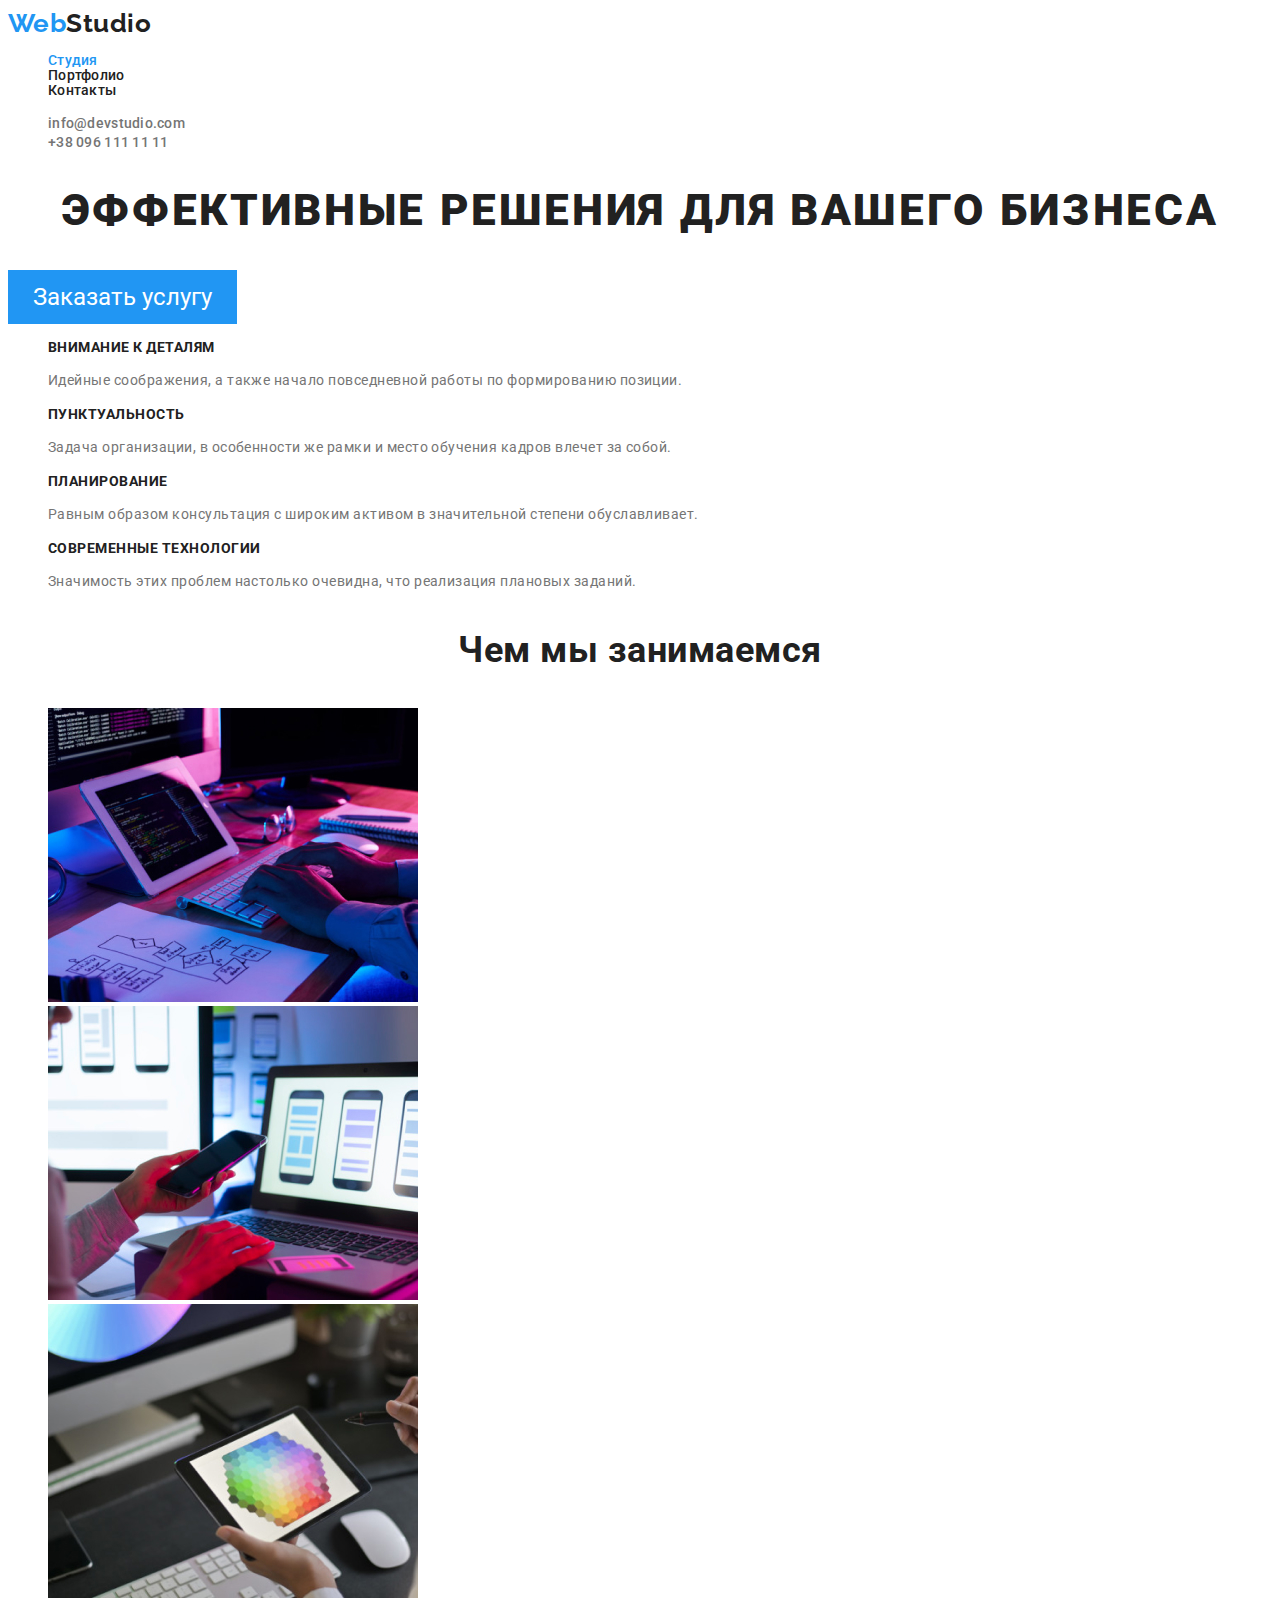
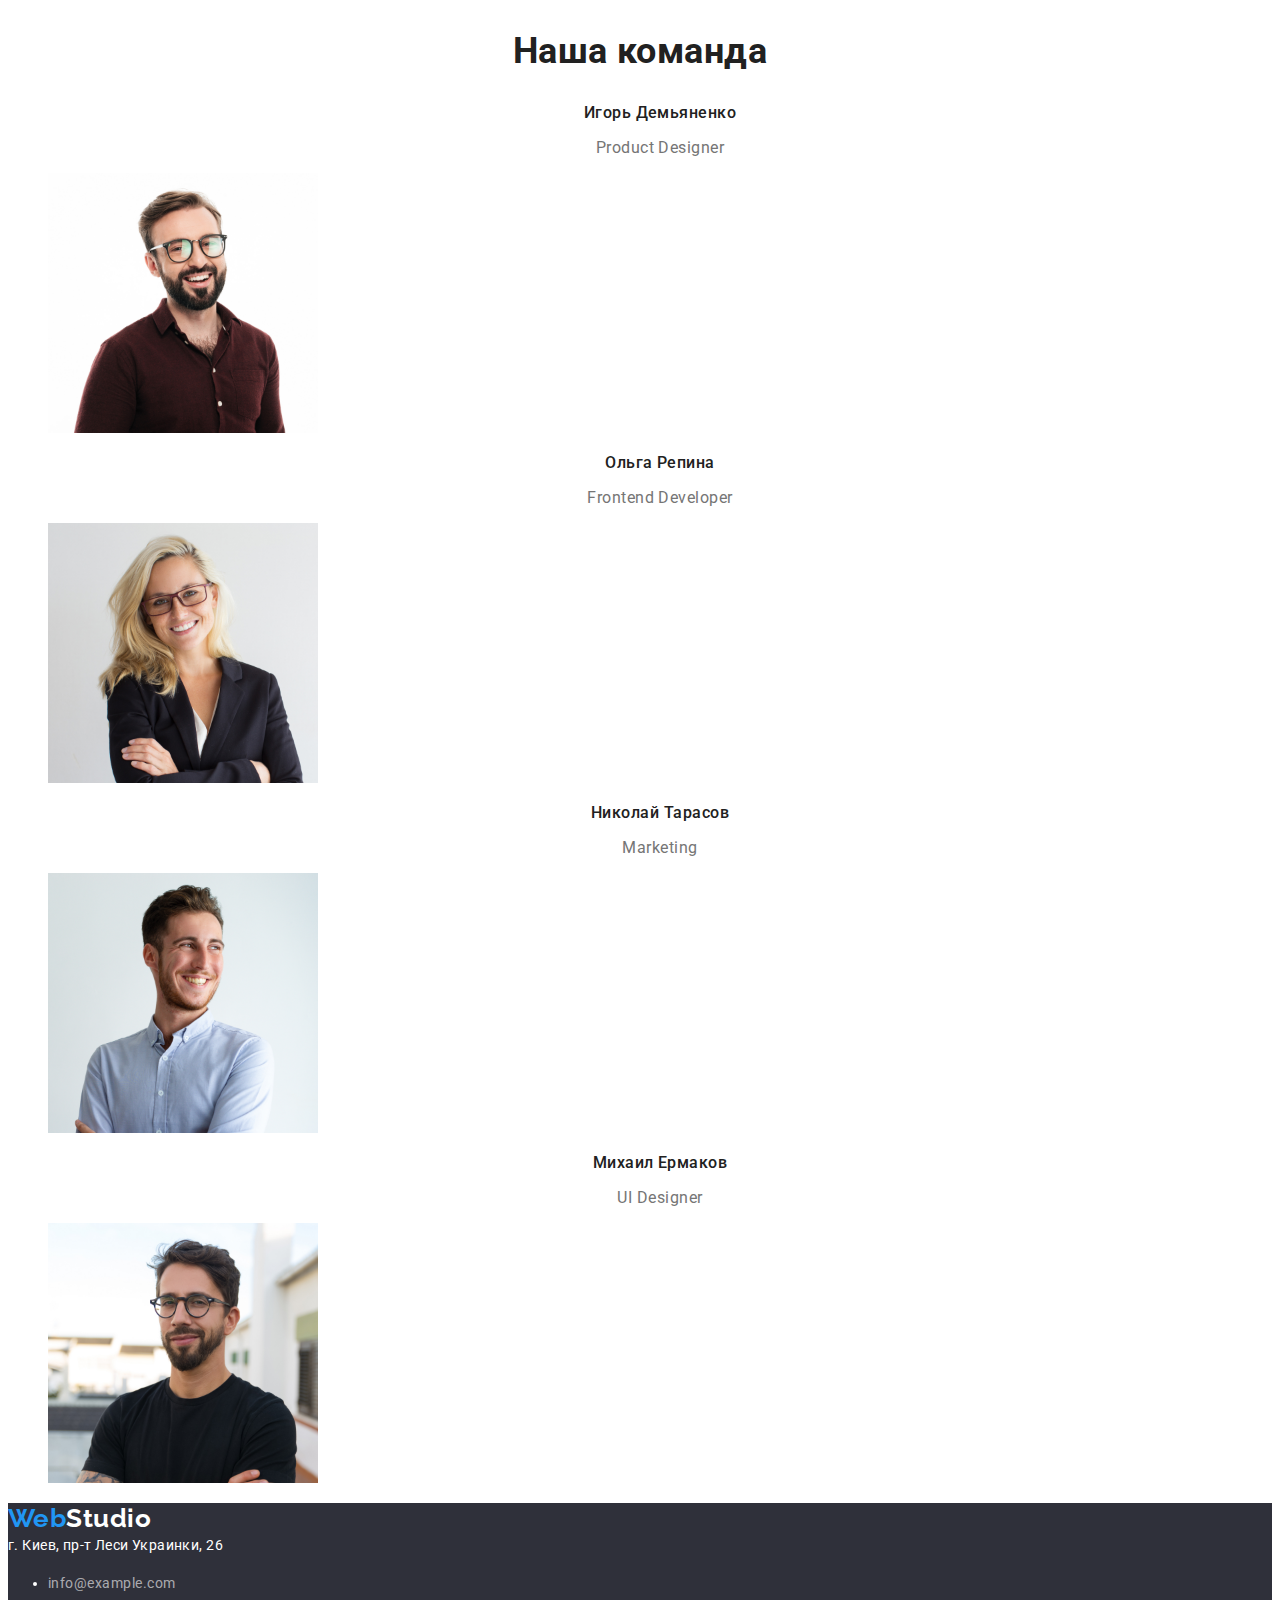
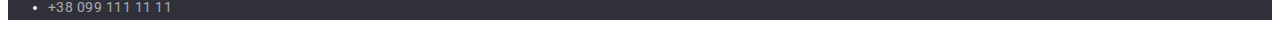
==== index.html @ ddd8e306 "3 домашка" ====
<!DOCTYPE html>
<html lang="ru">
  <head>
    <meta charset="UTF-8" />
    <meta name="viewport" content="width=device-width, initial-scale=1.0" />
    <title>Document</title>
    <link href="https://fonts.googleapis.com/css2?family=Raleway:wght@700&family=Roboto:wght@500;700;900&display=swap" rel="stylesheet" />
    <link rel="stylesheet" href="./css/styless.css" />
  </head>
  <body>
    <header>
      <nav>
        <a href="./index.html" class="logo">Web<span class="part-logo">Studio</span></a>
        <ul class="site-nav list">
          <li><a href="./index.html" class="link current">Студия</a></li>
          <li><a href="./portfolio.html" class="link">Портфолио</a></li>
          <li><a href="" class="link">Контакты</a></li>
        </ul>
      </nav>

      <ul class="list">
        <li><a href="" class="auth-nav link">info@devstudio.com</a></li>
        <li><a href="" class="auth-nav link">+38 096 111 11 11</a></li>
      </ul>
    </header>
    <main>
      <!--Оглавление-->
      <section>
        <h1 class="hero-title">Эффективные решения для вашего бизнеса</h1>
        <button class="button first">Заказать услугу</button>
      </section>
      <!--Особенности-->
      <section>
        <ul class="list">
          <li>
            <h3 class="section-title">Внимание к деталям</h3>
            <p class="text">Идейные соображения, а также начало повседневной работы по формированию позиции.</p>
          </li>
          <li>
            <h3 class="section-title">Пунктуальность</h3>
            <p class="text">Задача организации, в особенности же рамки и место обучения кадров влечет за собой.</p>
          </li>
          <li>
            <h3 class="section-title">Планирование</h3>
            <p class="text">Равным образом консультация с широким активом в значительной степени обуславливает.</p>
          </li>
          <li>
            <h3 class="section-title">Современные технологии</h3>
            <p class="text">Значимость этих проблем настолько очевидна, что реализация плановых заданий.</p>
          </li>
        </ul>
      </section>
      <!--чем мы занимаемся-->
      <section>
        <h3 class="feature-list">Чем мы занимаемся</h3>
        <ul class="list">
          <li>
            <img src="./images/chem1.jpg" alt="печатем код" width="370" />
          </li>
          <li>
            <img src="./images/chem2.jpg" alt="создаем дизайн телефона" width="370" />
          </li>
          <li>
            <img src="./images/chem3.jpg" alt="работаем на планшете" width="370" />
          </li>
        </ul>
      </section>
      <!--Наша команда-->
      <section>
        <h2 class="feature-list">Наша команда</h2>
        <ul class="list">
          <li>
            <h3 class="name">Игорь Демьяненко</h3>
            <p class="prof">Product Designer</p>
            <img src="./images/komanda1.jpg" alt="фото Игоря" width="270" />
          </li>
          <li>
            <h3 class="name">Ольга Репина</h3>
            <p class="prof">Frontend Developer</p>
            <img src="./images/komanda2.jpg" alt="фото Ольги" width="270" />
          </li>
          <li>
            <h3 class="name">Николай Тарасов</h3>
            <p class="prof">Marketing</p>
            <img src="./images/komanda3.jpg" alt="фото Николая" width="270" />
          </li>
          <li>
            <h3 class="name">Михаил Ермаков</h3>
            <p class="prof">UI Designer</p>
            <img src="./images/komanda4.jpg" alt="фото михаила" width="270" />
          </li>
        </ul>
      </section>
    </main>
    <!--футер-->
    <footer class="footer">
      <a href="./index.html" class="logo">Web<span class="part-logo-footer">Studio</span></a>
      <address class="address">
        <a href="https://goo.gl/maps/V3Cmk4kMnXvQ9AmN7" class="link karta" target="_blank" rel="noopener noreferrer">г. Киев, пр-т Леси Украинки, 26</a>
        <br />
        <ul class="link">
          <li><a href="" class="link address-kontaktu">info@example.com</a></li>
          <li><a href="tel:+380991111111" class="link address-kontaktu">+38 099 111 11 11</a></li>
        </ul>
      </address>
    </footer>
  </body>
</html>
---- css/styless.css ----
:root {
  --primary-text-color: #212121;
  --text-color: #757575;
  --accent-color: #2196f3;
  --bg-color: #ffffff;
  --primary-white-color: #ffffff;
}
body {
  background-color: #ffffff;
  color: var(--primary-text-color);
  font-family: "Roboto", sans-serif;
  letter-spacing: 0.03em;
}
.logo {
  font-family: "Raleway", sans-serif;
  font-weight: bold;
  font-size: 26px;
  line-height: 1.19;
  color: #2196f3;
  text-decoration: none;
}
.part-logo {
  color: var(--primary-text-color);
}
.part-logo-footer {
  color: white;
}
.name {
  font-weight: 500;
  font-size: 16px;
  line-height: 1.19;
  text-align: center;
}
.categ {
  font-size: 16px;
  line-height: 1.87;
  color: #757575;
}
.prof {
  font-size: 16px;
  line-height: 1.19;
  text-align: center;
  color: var(--text-color);
}

.link {
  text-decoration: none;
}

.list {
  list-style: none;
}

/*hero title*/
.hero-title {
  font-weight: 900;
  font-size: 44px;
  line-height: 1.36;
  text-align: center;
  letter-spacing: 0.06em;
  text-transform: uppercase;
}

/* site nav*/
.site-nav {
  font-weight: 500;
  font-size: 14px;
  line-height: 1.06;
  letter-spacing: 0.02em;

  color: #2196f3;
}
.auth-nav {
  font-weight: 500;
  font-size: 14px;
  line-height: 1.14;
  letter-spacing: 0.02em;

  color: #757575;
}
.site-nav .link {
  color: var(--primary-text-color);
  text-decoration: none;
}
.site-nav .link.current {
  color: var(--accent-color);
}
.link:hover,
.link:focus {
  color: var(--accent-color);
}

.section-title {
  color: var(--primary-text-color);
  font-weight: bold;
  font-size: 14px;
  line-height: 1.07;
  text-transform: uppercase;
}
.section-name {
  font-weight: bold;
  font-size: 18px;
  line-height: 2;
  letter-spacing: 0.06em;
  color: black;
}
.text {
  color: var(--text-color);
  font-size: 14px;
  line-height: 1.71;
}
.feature-list {
  font-weight: bold;
  font-size: 36px;
  line-height: 1.16;
  text-align: center;
}

/*создаем кнопки*/
.button {
  font-family: inherit;
  color: var(--primary-text-color);
  background-color: var(--bg-color);

  font-size: 24px;
  padding: 12px 24px;
  display: inline-block;
  border: 1px solid black;
}

.button.first {
  color: var(--primary-white-color);
  background-color: var(--accent-color);
  border-color: transparent;
  text-decoration: none;
}

.button.secondary {
  color: var(--primary-text-color);
  background-color: #f5f4fa;
  border-color: transparent;
  font-weight: 500;
  font-size: 16px;
  line-height: 1.62;
  text-align: center;
}

.button.secondary:hover,
.button.secondary:focus {
  color: var(--primary-white-color);
  background-color: #2196f3;
  border-color: transparent;
}

.button.first:hover,
.button.first:focus {
  color: var(--accent-color);
  background-color: var(--primart-white-color);
  border-color: blue;
}

/* футер*/
.footer {
  background-color: #2f303a;
}

.address {
  font-size: 14px;
  line-height: 1.71;
  color: #ffffff;
  font-style: normal;
}
.karta {
  font-size: 14px;
  line-height: 1.71;
  letter-spacing: 0.03em;

  color: #ffffff;
}
.address-kontaktu {
  color: rgba(255, 255, 255, 0.6);
}
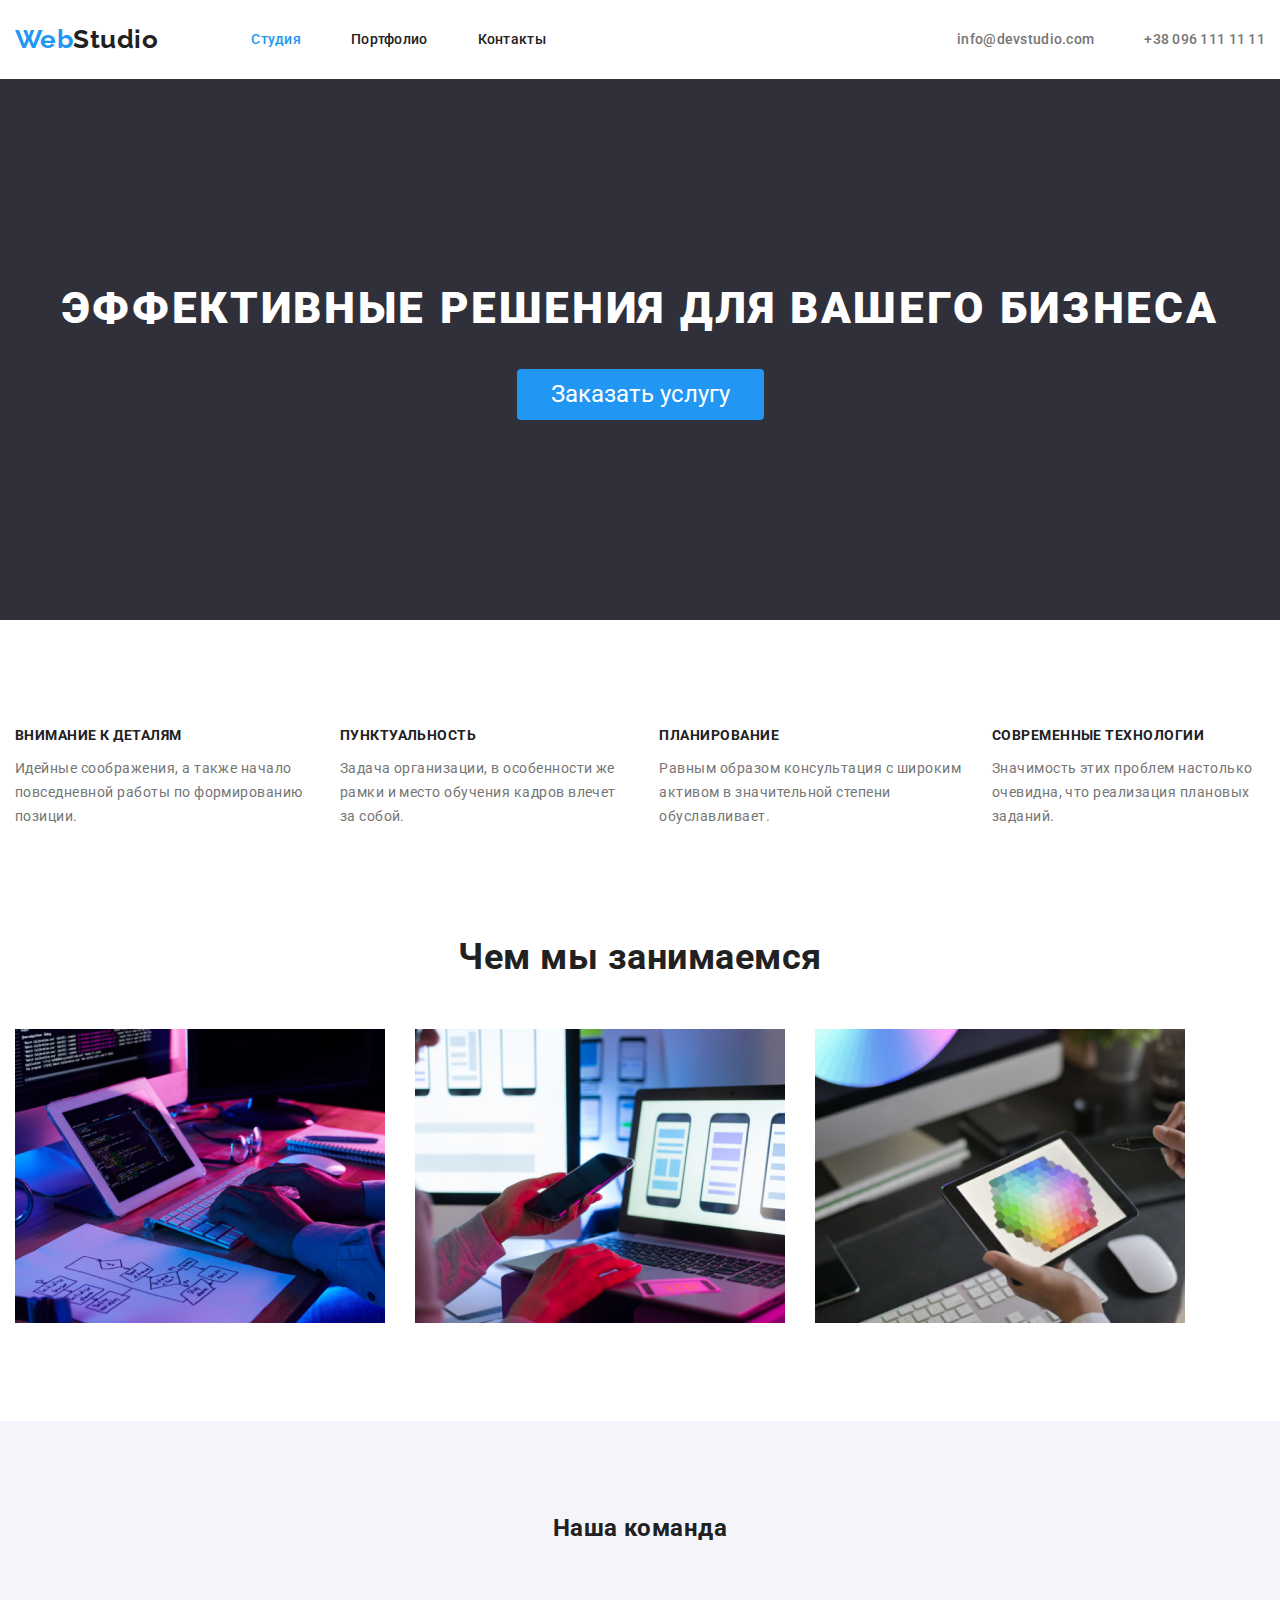
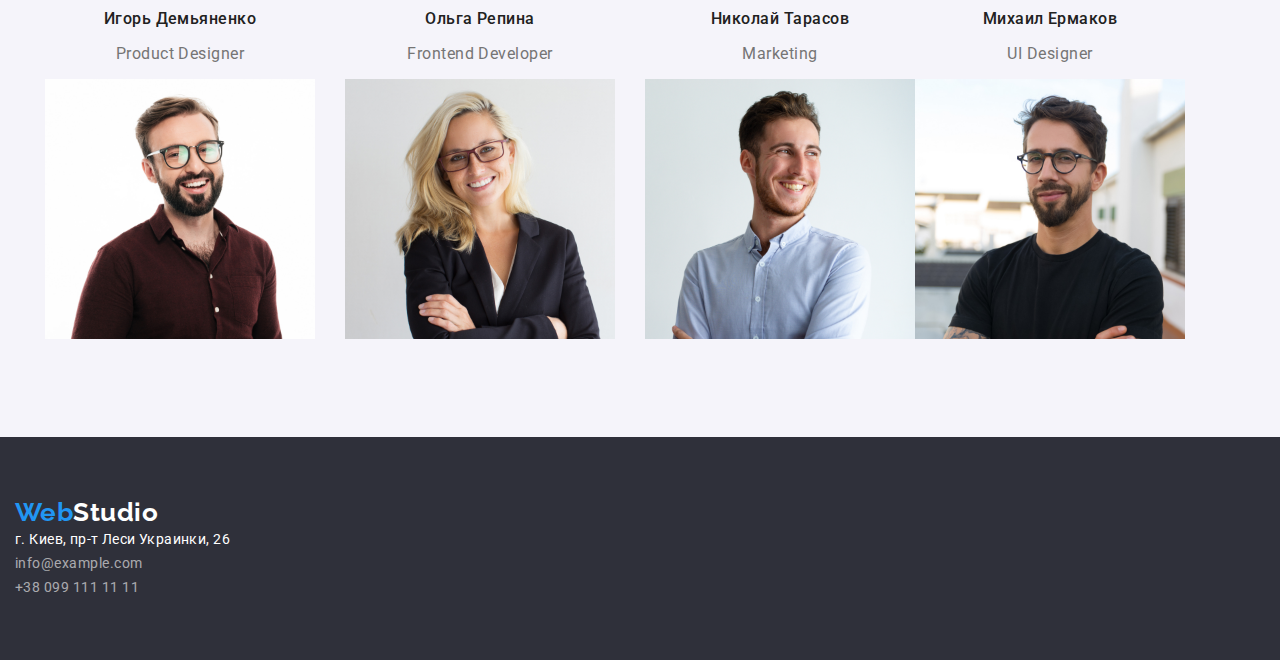
==== commit 9f4de3c0: "разметка для индекса" ====
--- a/index.html
+++ b/index.html
@@ -5,104 +5,118 @@
     <meta name="viewport" content="width=device-width, initial-scale=1.0" />
     <title>Document</title>
     <link href="https://fonts.googleapis.com/css2?family=Raleway:wght@700&family=Roboto:wght@500;700;900&display=swap" rel="stylesheet" />
+    <link rel="stylesheet" href="https://cdnjs.cloudflare.com/ajax/libs/modern-normalize/1.0.0/modern-normalize.min.css" />
     <link rel="stylesheet" href="./css/styless.css" />
   </head>
   <body>
-    <header>
-      <nav>
-        <a href="./index.html" class="logo">Web<span class="part-logo">Studio</span></a>
-        <ul class="site-nav list">
-          <li><a href="./index.html" class="link current">Студия</a></li>
-          <li><a href="./portfolio.html" class="link">Портфолио</a></li>
-          <li><a href="" class="link">Контакты</a></li>
+    <!--nav-->
+    <header class="header">
+      <div class="container nav">
+        <nav class="nav">
+          <a href="./index.html" class="logo">Web<span class="part-logo">Studio</span></a>
+          <ul class="site-nav list">
+            <li class="item"><a href="./index.html" class="link current">Студия</a></li>
+            <li class="item"><a href="./portfolio.html" class="link">Портфолио</a></li>
+            <li class="item"><a href="" class="link">Контакты</a></li>
+          </ul>
+        </nav>
+
+        <ul class="kontaktu-nav list">
+          <li class="item"><a href="" class="nav-address link">info@devstudio.com</a></li>
+          <li class="item"><a href="" class="nav-address link">+38 096 111 11 11</a></li>
         </ul>
-      </nav>
-
-      <ul class="list">
-        <li><a href="" class="auth-nav link">info@devstudio.com</a></li>
-        <li><a href="" class="auth-nav link">+38 096 111 11 11</a></li>
-      </ul>
+      </div>
     </header>
     <main>
       <!--Оглавление-->
-      <section>
-        <h1 class="hero-title">Эффективные решения для вашего бизнеса</h1>
-        <button class="button first">Заказать услугу</button>
+      <section class="hero">
+        <div class="container">
+          <h1 class="hero-title">Эффективные решения для вашего бизнеса</h1>
+          <button class="button first">Заказать услугу</button>
+        </div>
       </section>
       <!--Особенности-->
-      <section>
-        <ul class="list">
-          <li>
-            <h3 class="section-title">Внимание к деталям</h3>
-            <p class="text">Идейные соображения, а также начало повседневной работы по формированию позиции.</p>
-          </li>
-          <li>
-            <h3 class="section-title">Пунктуальность</h3>
-            <p class="text">Задача организации, в особенности же рамки и место обучения кадров влечет за собой.</p>
-          </li>
-          <li>
-            <h3 class="section-title">Планирование</h3>
-            <p class="text">Равным образом консультация с широким активом в значительной степени обуславливает.</p>
-          </li>
-          <li>
-            <h3 class="section-title">Современные технологии</h3>
-            <p class="text">Значимость этих проблем настолько очевидна, что реализация плановых заданий.</p>
-          </li>
-        </ul>
+      <section class="feature">
+        <div class="container">
+          <ul class="list feature-list">
+            <li class="feature-item">
+              <h3 class="section-title">Внимание к деталям</h3>
+              <p class="text">Идейные соображения, а также начало повседневной работы по формированию позиции.</p>
+            </li>
+            <li class="feature-item">
+              <h3 class="section-title">Пунктуальность</h3>
+              <p class="text">Задача организации, в особенности же рамки и место обучения кадров влечет за собой.</p>
+            </li>
+            <li class="feature-item">
+              <h3 class="section-title">Планирование</h3>
+              <p class="text">Равным образом консультация с широким активом в значительной степени обуславливает.</p>
+            </li>
+            <li class="feature-item">
+              <h3 class="section-title">Современные технологии</h3>
+              <p class="text">Значимость этих проблем настолько очевидна, что реализация плановых заданий.</p>
+            </li>
+          </ul>
+        </div>
       </section>
       <!--чем мы занимаемся-->
-      <section>
-        <h3 class="feature-list">Чем мы занимаемся</h3>
-        <ul class="list">
-          <li>
-            <img src="./images/chem1.jpg" alt="печатем код" width="370" />
-          </li>
-          <li>
-            <img src="./images/chem2.jpg" alt="создаем дизайн телефона" width="370" />
-          </li>
-          <li>
-            <img src="./images/chem3.jpg" alt="работаем на планшете" width="370" />
-          </li>
-        </ul>
+      <section class="todo">
+        <div class="container">
+          <h3 class="todo-list">Чем мы занимаемся</h3>
+          <ul class="list example">
+            <li class="example-item">
+              <img src="./images/chem1.jpg" alt="печатем код" width="370" />
+            </li>
+            <li class="example-item">
+              <img src="./images/chem2.jpg" alt="создаем дизайн телефона" width="370" />
+            </li>
+            <li class="example-item">
+              <img src="./images/chem3.jpg" alt="работаем на планшете" width="370" />
+            </li>
+          </ul>
+        </div>
       </section>
       <!--Наша команда-->
-      <section>
-        <h2 class="feature-list">Наша команда</h2>
-        <ul class="list">
-          <li>
-            <h3 class="name">Игорь Демьяненко</h3>
-            <p class="prof">Product Designer</p>
-            <img src="./images/komanda1.jpg" alt="фото Игоря" width="270" />
-          </li>
-          <li>
-            <h3 class="name">Ольга Репина</h3>
-            <p class="prof">Frontend Developer</p>
-            <img src="./images/komanda2.jpg" alt="фото Ольги" width="270" />
-          </li>
-          <li>
-            <h3 class="name">Николай Тарасов</h3>
-            <p class="prof">Marketing</p>
-            <img src="./images/komanda3.jpg" alt="фото Николая" width="270" />
-          </li>
-          <li>
-            <h3 class="name">Михаил Ермаков</h3>
-            <p class="prof">UI Designer</p>
-            <img src="./images/komanda4.jpg" alt="фото михаила" width="270" />
-          </li>
-        </ul>
+      <section class="team">
+        <div class="container">
+          <h2 class="team-list">Наша команда</h2>
+          <ul class="list team-box">
+            <li class="team-item">
+              <h3 class="name">Игорь Демьяненко</h3>
+              <p class="prof">Product Designer</p>
+              <img src="./images/komanda1.jpg" alt="фото Игоря" width="270" />
+            </li>
+            <li class="team-item">
+              <h3 class="name">Ольга Репина</h3>
+              <p class="prof">Frontend Developer</p>
+              <img src="./images/komanda2.jpg" alt="фото Ольги" width="270" />
+            </li>
+            <li class="team-item">
+              <h3 class="name">Николай Тарасов</h3>
+              <p class="prof">Marketing</p>
+              <img src="./images/komanda3.jpg" alt="фото Николая" width="270" />
+            </li>
+            <li class="team-item">
+              <h3 class="name">Михаил Ермаков</h3>
+              <p class="prof">UI Designer</p>
+              <img src="./images/komanda4.jpg" alt="фото михаила" width="270" />
+            </li>
+          </ul>
+        </div>
       </section>
     </main>
     <!--футер-->
     <footer class="footer">
-      <a href="./index.html" class="logo">Web<span class="part-logo-footer">Studio</span></a>
-      <address class="address">
-        <a href="https://goo.gl/maps/V3Cmk4kMnXvQ9AmN7" class="link karta" target="_blank" rel="noopener noreferrer">г. Киев, пр-т Леси Украинки, 26</a>
-        <br />
-        <ul class="link">
-          <li><a href="" class="link address-kontaktu">info@example.com</a></li>
-          <li><a href="tel:+380991111111" class="link address-kontaktu">+38 099 111 11 11</a></li>
-        </ul>
-      </address>
+      <div class="container">
+        <a href="./index.html" class="logo">Web<span class="part-logo-footer">Studio</span></a>
+        <address class="address">
+          <a href="https://goo.gl/maps/V3Cmk4kMnXvQ9AmN7" class="link karta" target="_blank" rel="noopener noreferrer">г. Киев, пр-т Леси Украинки, 26</a>
+          <br />
+          <ul class="list">
+            <li><a href="" class="link address-kontaktu">info@example.com</a></li>
+            <li><a href="tel:+380991111111" class="link address-kontaktu">+38 099 111 11 11</a></li>
+          </ul>
+        </address>
+      </div>
     </footer>
   </body>
 </html>
--- a/css/styless.css
+++ b/css/styless.css
@@ -11,7 +11,16 @@
   font-family: "Roboto", sans-serif;
   letter-spacing: 0.03em;
 }
+
+.container {
+  width: 1170;
+  padding-left: 15px;
+  padding-right: 15px;
+  margin: 0 auto;
+}
+
 .logo {
+  margin-right: 93px;
   font-family: "Raleway", sans-serif;
   font-weight: bold;
   font-size: 26px;
@@ -48,21 +57,38 @@
 }
 
 .list {
+  padding: 0;
+  margin: 0;
   list-style: none;
 }
 
 /*hero title*/
+.hero {
+  text-align: center;
+  padding-top: 200px;
+  padding-bottom: 200px;
+  background-color: #2f303a;
+}
+
 .hero-title {
   font-weight: 900;
   font-size: 44px;
   line-height: 1.36;
-  text-align: center;
   letter-spacing: 0.06em;
   text-transform: uppercase;
-}
-
-/* site nav*/
+  margin-top: 0px;
+  margin-bottom: 30px;
+  color: var(--primary-white-color);
+}
+
+/* nav*/
+.nav {
+  display: flex;
+  align-items: center;
+}
+
 .site-nav {
+  display: flex;
   font-weight: 500;
   font-size: 14px;
   line-height: 1.06;
@@ -70,7 +96,7 @@
 
   color: #2196f3;
 }
-.auth-nav {
+.nav-address {
   font-weight: 500;
   font-size: 14px;
   line-height: 1.14;
@@ -78,7 +104,21 @@
 
   color: #757575;
 }
+
+.kontaktu-nav {
+  display: flex;
+  margin-left: auto;
+}
+
+.kontaktu-nav .item + .item {
+  margin-left: 50px;
+}
+
 .site-nav .link {
+  display: block;
+  padding-top: 32px;
+  padding-bottom: 32px;
+
   color: var(--primary-text-color);
   text-decoration: none;
 }
@@ -90,6 +130,29 @@
   color: var(--accent-color);
 }
 
+/*
+.site-nav .item:not(:last-child) {
+  margin-right: 50px;
+}
+*/
+.site-nav .item + .item {
+  margin-left: 50px;
+}
+
+/*feature*/
+.feature {
+  padding-top: 94px;
+  padding-bottom: 94px;
+}
+
+.feature-list {
+  display: flex;
+}
+
+.feature-item:not(:last-child) {
+  margin-right: 30px;
+}
+
 .section-title {
   color: var(--primary-text-color);
   font-weight: bold;
@@ -97,6 +160,7 @@
   line-height: 1.07;
   text-transform: uppercase;
 }
+
 .section-name {
   font-weight: bold;
   font-size: 18px;
@@ -109,23 +173,58 @@
   font-size: 14px;
   line-height: 1.71;
 }
-.feature-list {
+/*todo*/
+.todo {
+  padding-bottom: 94px;
+}
+
+.todo-list {
   font-weight: bold;
   font-size: 36px;
   line-height: 1.16;
   text-align: center;
+  margin-bottom: 50px;
+  margin-top: 0px;
+}
+
+.example {
+  display: flex;
+}
+
+.example .example-item + .example-item {
+  margin-left: 30px;
+}
+
+/*team*/
+
+.team {
+  background-color: #f5f4fa;
+  padding-top: 94px;
+  padding-bottom: 94px;
+}
+
+.team-list {
+  margin-top: 0px;
+  margin-bottom: 50px;
+  text-align: center;
+}
+.team-box {
+  display: flex;
+}
+
+.team-box .team-item:not(:last-child) {
+  margin-left: 30px;
 }
 
 /*создаем кнопки*/
 .button {
+  display: inline-block;
   font-family: inherit;
   color: var(--primary-text-color);
   background-color: var(--bg-color);
-
+  border-radius: 4px;
   font-size: 24px;
-  padding: 12px 24px;
-  display: inline-block;
-  border: 1px solid black;
+  text-align: center;
 }
 
 .button.first {
@@ -133,6 +232,7 @@
   background-color: var(--accent-color);
   border-color: transparent;
   text-decoration: none;
+  padding: 10px 32px;
 }
 
 .button.secondary {
@@ -143,6 +243,7 @@
   font-size: 16px;
   line-height: 1.62;
   text-align: center;
+  padding: 6px 22px;
 }
 
 .button.secondary:hover,
@@ -162,6 +263,8 @@
 /* футер*/
 .footer {
   background-color: #2f303a;
+  padding-top: 60px;
+  padding-bottom: 60px;
 }
 
 .address {
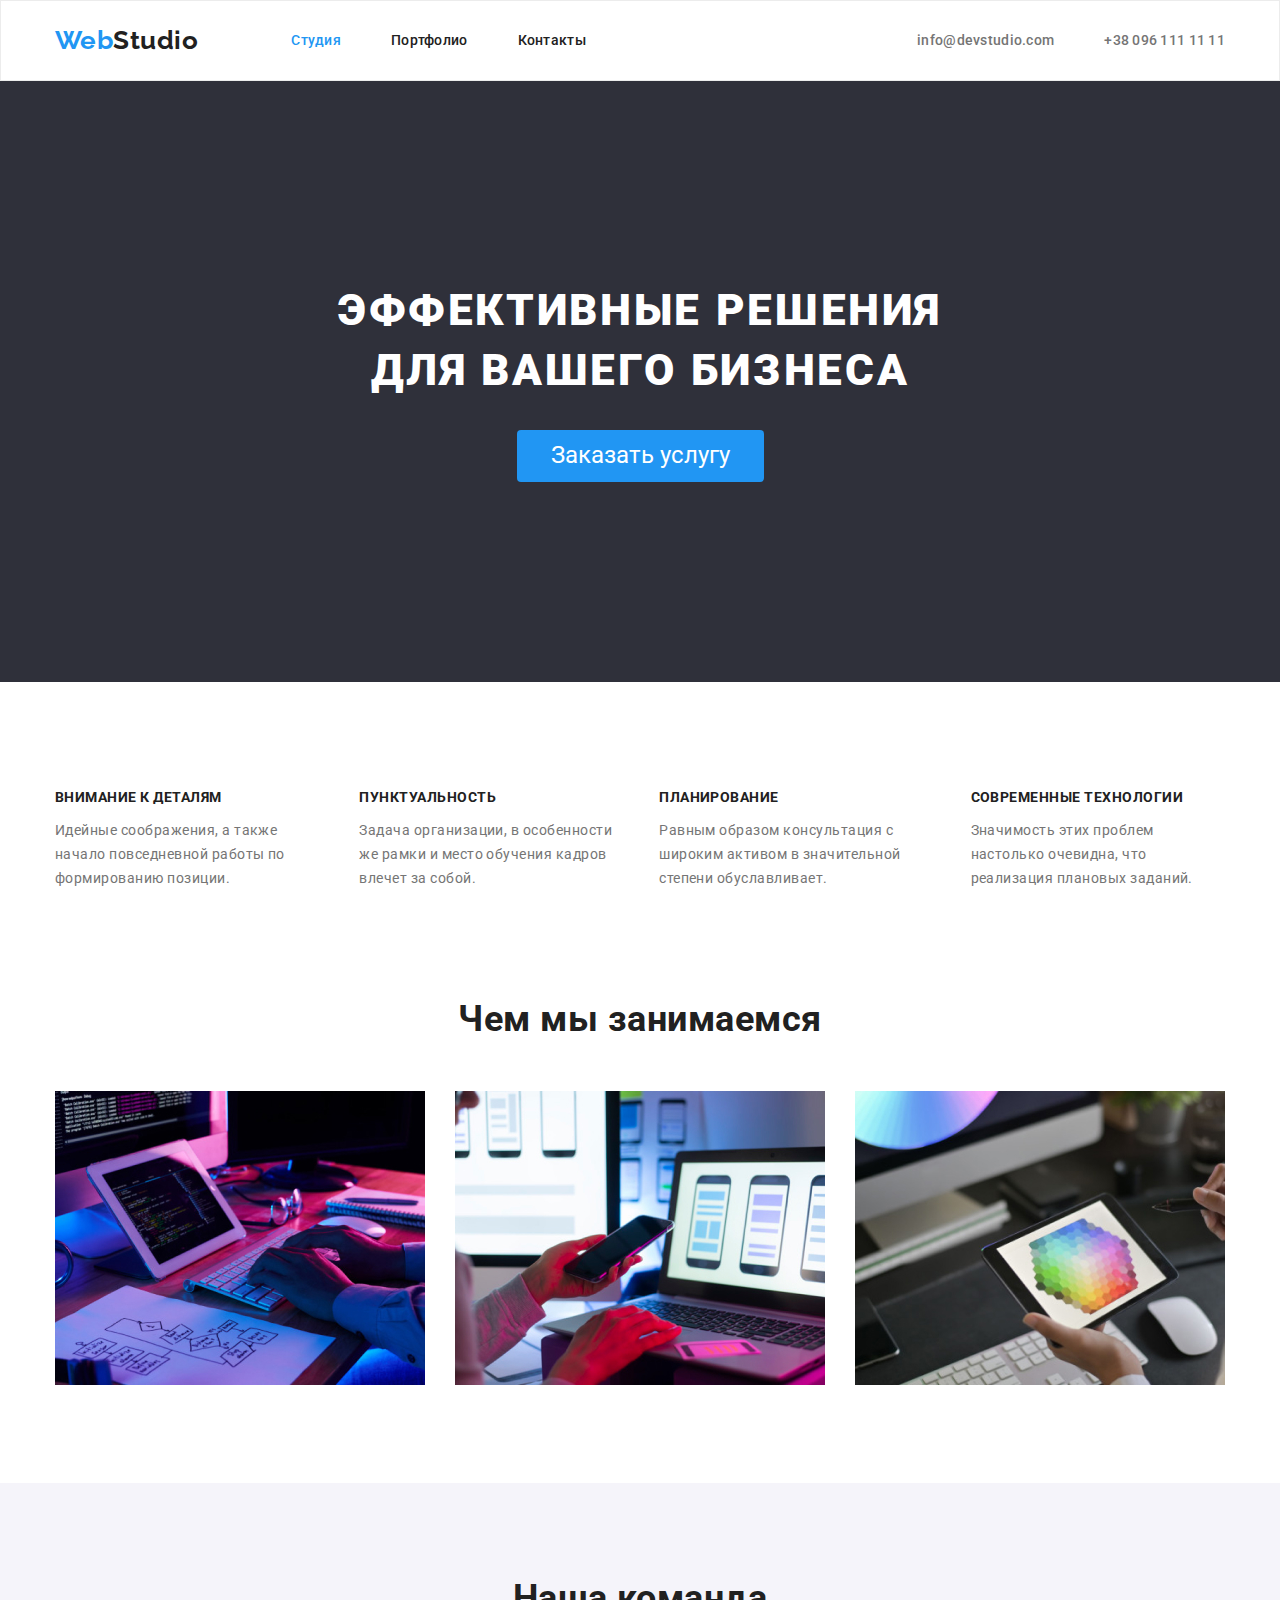
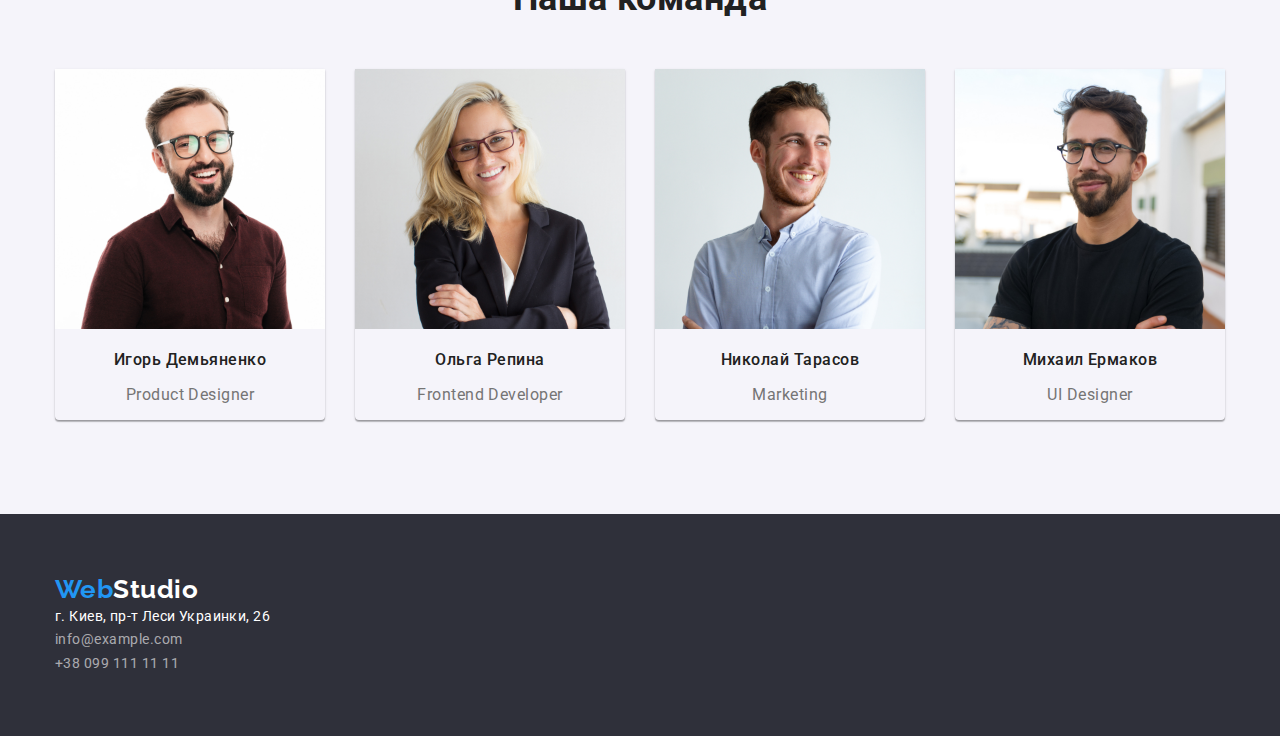
==== commit 45e00ca9: "почти сделал 3дом" ====
--- a/index.html
+++ b/index.html
@@ -81,24 +81,24 @@
           <h2 class="team-list">Наша команда</h2>
           <ul class="list team-box">
             <li class="team-item">
+              <img src="./images/komanda1.jpg" alt="фото Игоря" width="270" />
               <h3 class="name">Игорь Демьяненко</h3>
               <p class="prof">Product Designer</p>
-              <img src="./images/komanda1.jpg" alt="фото Игоря" width="270" />
             </li>
             <li class="team-item">
+              <img src="./images/komanda2.jpg" alt="фото Ольги" width="270" />
               <h3 class="name">Ольга Репина</h3>
               <p class="prof">Frontend Developer</p>
-              <img src="./images/komanda2.jpg" alt="фото Ольги" width="270" />
             </li>
             <li class="team-item">
+              <img src="./images/komanda3.jpg" alt="фото Николая" width="270" />
               <h3 class="name">Николай Тарасов</h3>
               <p class="prof">Marketing</p>
-              <img src="./images/komanda3.jpg" alt="фото Николая" width="270" />
             </li>
             <li class="team-item">
+              <img src="./images/komanda4.jpg" alt="фото михаила" width="270" />
               <h3 class="name">Михаил Ермаков</h3>
               <p class="prof">UI Designer</p>
-              <img src="./images/komanda4.jpg" alt="фото михаила" width="270" />
             </li>
           </ul>
         </div>
--- a/css/styless.css
+++ b/css/styless.css
@@ -13,10 +13,11 @@
 }
 
 .container {
-  width: 1170;
+  width: 1200px;
   padding-left: 15px;
   padding-right: 15px;
-  margin: 0 auto;
+  margin-left: auto;
+  margin-right: auto;
 }
 
 .logo {
@@ -28,6 +29,15 @@
   color: #2196f3;
   text-decoration: none;
 }
+.logo-footer {
+  font-family: "Raleway", sans-serif;
+  font-weight: bold;
+  font-size: 26px;
+  line-height: 1.19;
+  color: #2196f3;
+  text-decoration: none;
+}
+
 .part-logo {
   color: var(--primary-text-color);
 }
@@ -40,11 +50,7 @@
   line-height: 1.19;
   text-align: center;
 }
-.categ {
-  font-size: 16px;
-  line-height: 1.87;
-  color: #757575;
-}
+
 .prof {
   font-size: 16px;
   line-height: 1.19;
@@ -79,6 +85,9 @@
   margin-top: 0px;
   margin-bottom: 30px;
   color: var(--primary-white-color);
+  width: 696px;
+  margin-right: auto;
+  margin-left: auto;
 }
 
 /* nav*/
@@ -130,6 +139,10 @@
   color: var(--accent-color);
 }
 
+.header {
+  border: 1px solid #ececec;
+}
+
 /*
 .site-nav .item:not(:last-child) {
   margin-right: 50px;
@@ -161,13 +174,6 @@
   text-transform: uppercase;
 }
 
-.section-name {
-  font-weight: bold;
-  font-size: 18px;
-  line-height: 2;
-  letter-spacing: 0.06em;
-  color: black;
-}
 .text {
   color: var(--text-color);
   font-size: 14px;
@@ -203,17 +209,26 @@
   padding-bottom: 94px;
 }
 
+.team-item {
+  box-shadow: 0px 1px 3px rgba(0, 0, 0, 0.12), 0px 1px 1px rgba(0, 0, 0, 0.14), 0px 2px 1px rgba(0, 0, 0, 0.2);
+  border-radius: 0px 0px 4px 4px;
+}
+
 .team-list {
   margin-top: 0px;
   margin-bottom: 50px;
   text-align: center;
-}
+  font-weight: bold;
+  font-size: 36px;
+  line-height: 1.17;
+}
+
 .team-box {
   display: flex;
 }
 
 .team-box .team-item:not(:last-child) {
-  margin-left: 30px;
+  margin-right: 30px;
 }
 
 /*создаем кнопки*/
@@ -259,6 +274,67 @@
   background-color: var(--primart-white-color);
   border-color: blue;
 }
+/*menu*/
+.menu-section {
+  padding-top: 94px;
+  padding-bottom: 50px;
+}
+
+.menu {
+  display: flex;
+  justify-content: center;
+}
+
+.menu-item:not(:last-child) {
+  margin-left: 8px;
+}
+
+/*categ*/
+
+.categ {
+  font-size: 16px;
+  line-height: 1.87;
+  color: #757575;
+  margin-left: 24px;
+  margin-bottom: 20px;
+}
+
+.section-name {
+  font-weight: bold;
+  font-size: 18px;
+  line-height: 2;
+  letter-spacing: 0.06em;
+  color: black;
+  margin-left: 24px;
+  margin-top: 20px;
+  margin-bottom: 4px;
+}
+/*
+.categ-section {
+  padding-bottom: 94px;
+}
+*/
+
+.categ-list {
+  display: flex;
+  flex-wrap: wrap;
+  padding-bottom: 94px;
+}
+
+.categ-item {
+  margin-right: 30px;
+  margin-bottom: 30px;
+  outline: 1px solid #eeeeee;
+}
+.categ-item:nth-child(3n) {
+  margin-right: 0px;
+}
+
+/*
+.categ-item:nth-last-child(-n + 3) {
+  margin-bottom: 0px;
+}
+*/
 
 /* футер*/
 .footer {
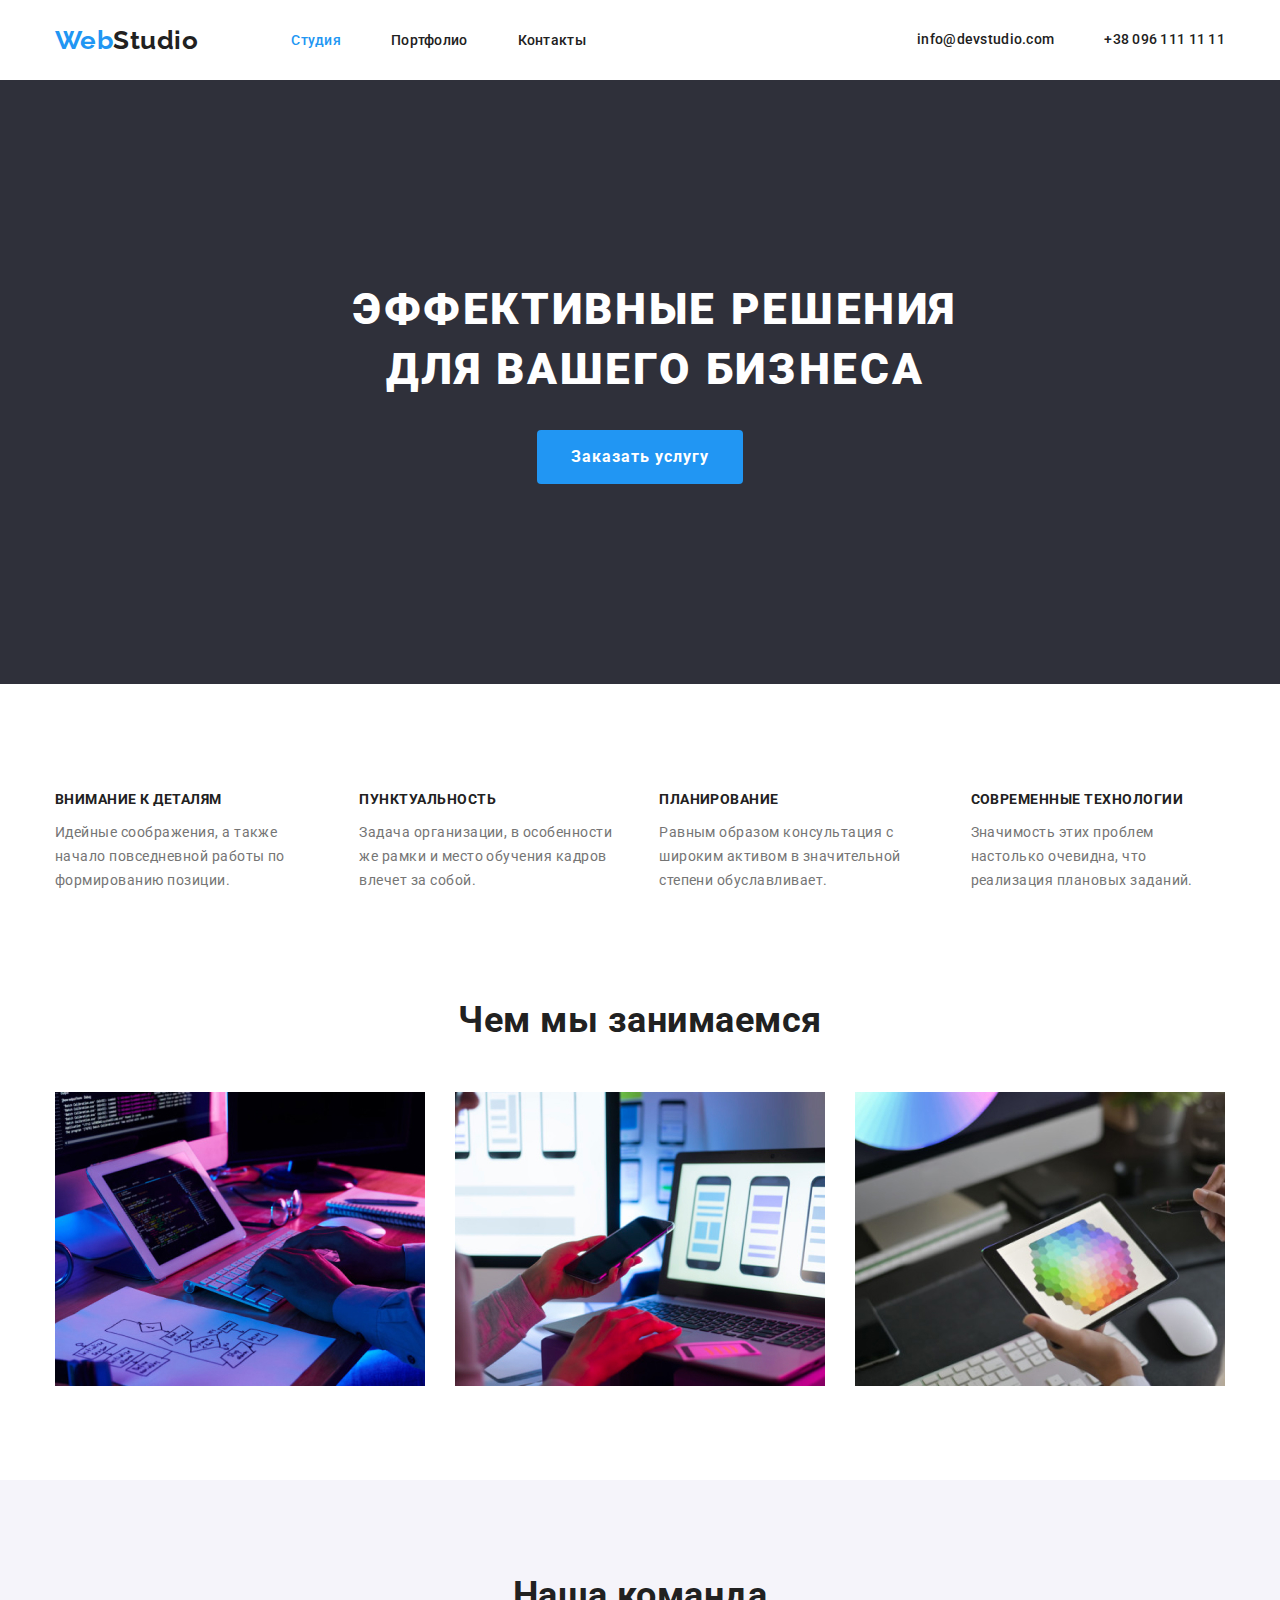
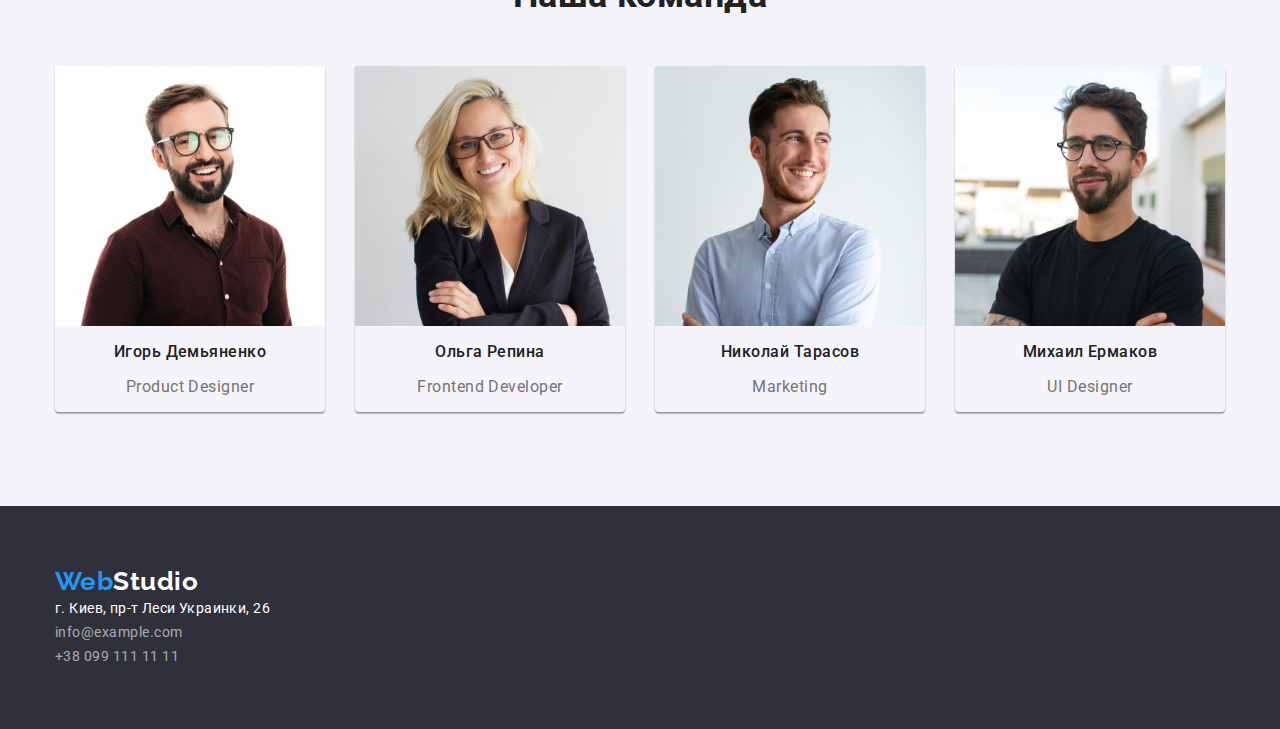
==== commit a7180608: "кнопка, отступы" ====
--- a/index.html
+++ b/index.html
@@ -10,7 +10,7 @@
   </head>
   <body>
     <!--nav-->
-    <header class="header">
+    <header class="">
       <div class="container nav">
         <nav class="nav">
           <a href="./index.html" class="logo">Web<span class="part-logo">Studio</span></a>
@@ -30,13 +30,13 @@
     <main>
       <!--Оглавление-->
       <section class="hero">
-        <div class="container">
+        <div class="container hero-box">
           <h1 class="hero-title">Эффективные решения для вашего бизнеса</h1>
           <button class="button first">Заказать услугу</button>
         </div>
       </section>
       <!--Особенности-->
-      <section class="feature">
+      <section class="section">
         <div class="container">
           <ul class="list feature-list">
             <li class="feature-item">
@@ -59,7 +59,7 @@
         </div>
       </section>
       <!--чем мы занимаемся-->
-      <section class="todo">
+      <section class="section todo">
         <div class="container">
           <h3 class="todo-list">Чем мы занимаемся</h3>
           <ul class="list example">
@@ -76,7 +76,7 @@
         </div>
       </section>
       <!--Наша команда-->
-      <section class="team">
+      <section class="team section">
         <div class="container">
           <h2 class="team-list">Наша команда</h2>
           <ul class="list team-box">
--- a/css/styless.css
+++ b/css/styless.css
@@ -12,6 +12,12 @@
   letter-spacing: 0.03em;
 }
 
+img {
+  display: block;
+  max-width: 100%;
+  height: auto;
+}
+
 .container {
   width: 1200px;
   padding-left: 15px;
@@ -44,6 +50,16 @@
 .part-logo-footer {
   color: white;
 }
+
+.section {
+  padding-top: 94px;
+  padding-bottom: 94px;
+}
+
+.todo {
+  padding-top: 0px;
+}
+
 .name {
   font-weight: 500;
   font-size: 16px;
@@ -60,6 +76,9 @@
 
 .link {
   text-decoration: none;
+}
+.categ .link {
+  display: block;
 }
 
 .list {
@@ -70,10 +89,14 @@
 
 /*hero title*/
 .hero {
-  text-align: center;
   padding-top: 200px;
   padding-bottom: 200px;
   background-color: #2f303a;
+}
+
+.hero-box {
+  text-align: center;
+  width: 696px;
 }
 
 .hero-title {
@@ -86,8 +109,6 @@
   margin-bottom: 30px;
   color: var(--primary-white-color);
   width: 696px;
-  margin-right: auto;
-  margin-left: auto;
 }
 
 /* nav*/
@@ -123,7 +144,8 @@
   margin-left: 50px;
 }
 
-.site-nav .link {
+.site-nav .link,
+.kontaktu-nav .link {
   display: block;
   padding-top: 32px;
   padding-bottom: 32px;
@@ -153,10 +175,6 @@
 }
 
 /*feature*/
-.feature {
-  padding-top: 94px;
-  padding-bottom: 94px;
-}
 
 .feature-list {
   display: flex;
@@ -180,9 +198,6 @@
   line-height: 1.71;
 }
 /*todo*/
-.todo {
-  padding-bottom: 94px;
-}
 
 .todo-list {
   font-weight: bold;
@@ -205,8 +220,6 @@
 
 .team {
   background-color: #f5f4fa;
-  padding-top: 94px;
-  padding-bottom: 94px;
 }
 
 .team-item {
@@ -238,7 +251,6 @@
   color: var(--primary-text-color);
   background-color: var(--bg-color);
   border-radius: 4px;
-  font-size: 24px;
   text-align: center;
 }
 
@@ -248,6 +260,11 @@
   border-color: transparent;
   text-decoration: none;
   padding: 10px 32px;
+  font-weight: bold;
+  font-size: 16px;
+  line-height: 1.88;
+  align-items: center;
+  letter-spacing: 0.06em;
 }
 
 .button.secondary {
@@ -271,7 +288,7 @@
 .button.first:hover,
 .button.first:focus {
   color: var(--accent-color);
-  background-color: var(--primart-white-color);
+  background-color: var(--primary-white-color);
   border-color: blue;
 }
 /*menu*/
@@ -291,12 +308,18 @@
 
 /*categ*/
 
+.categ-list .link {
+  margin-bottom: 110px;
+}
+
 .categ {
   font-size: 16px;
   line-height: 1.87;
   color: #757575;
-  margin-left: 24px;
-  margin-bottom: 20px;
+  padding-left: 24px;
+  padding-bottom: 20px;
+  padding-right: 24px;
+  margin: 0px;
 }
 
 .section-name {
@@ -305,10 +328,13 @@
   line-height: 2;
   letter-spacing: 0.06em;
   color: black;
-  margin-left: 24px;
-  margin-top: 20px;
-  margin-bottom: 4px;
-}
+  padding-left: 24px;
+  padding-top: 20px;
+  padding-bottom: 4px;
+  padding-right: 24px;
+  margin: 0px;
+}
+
 /*
 .categ-section {
   padding-bottom: 94px;
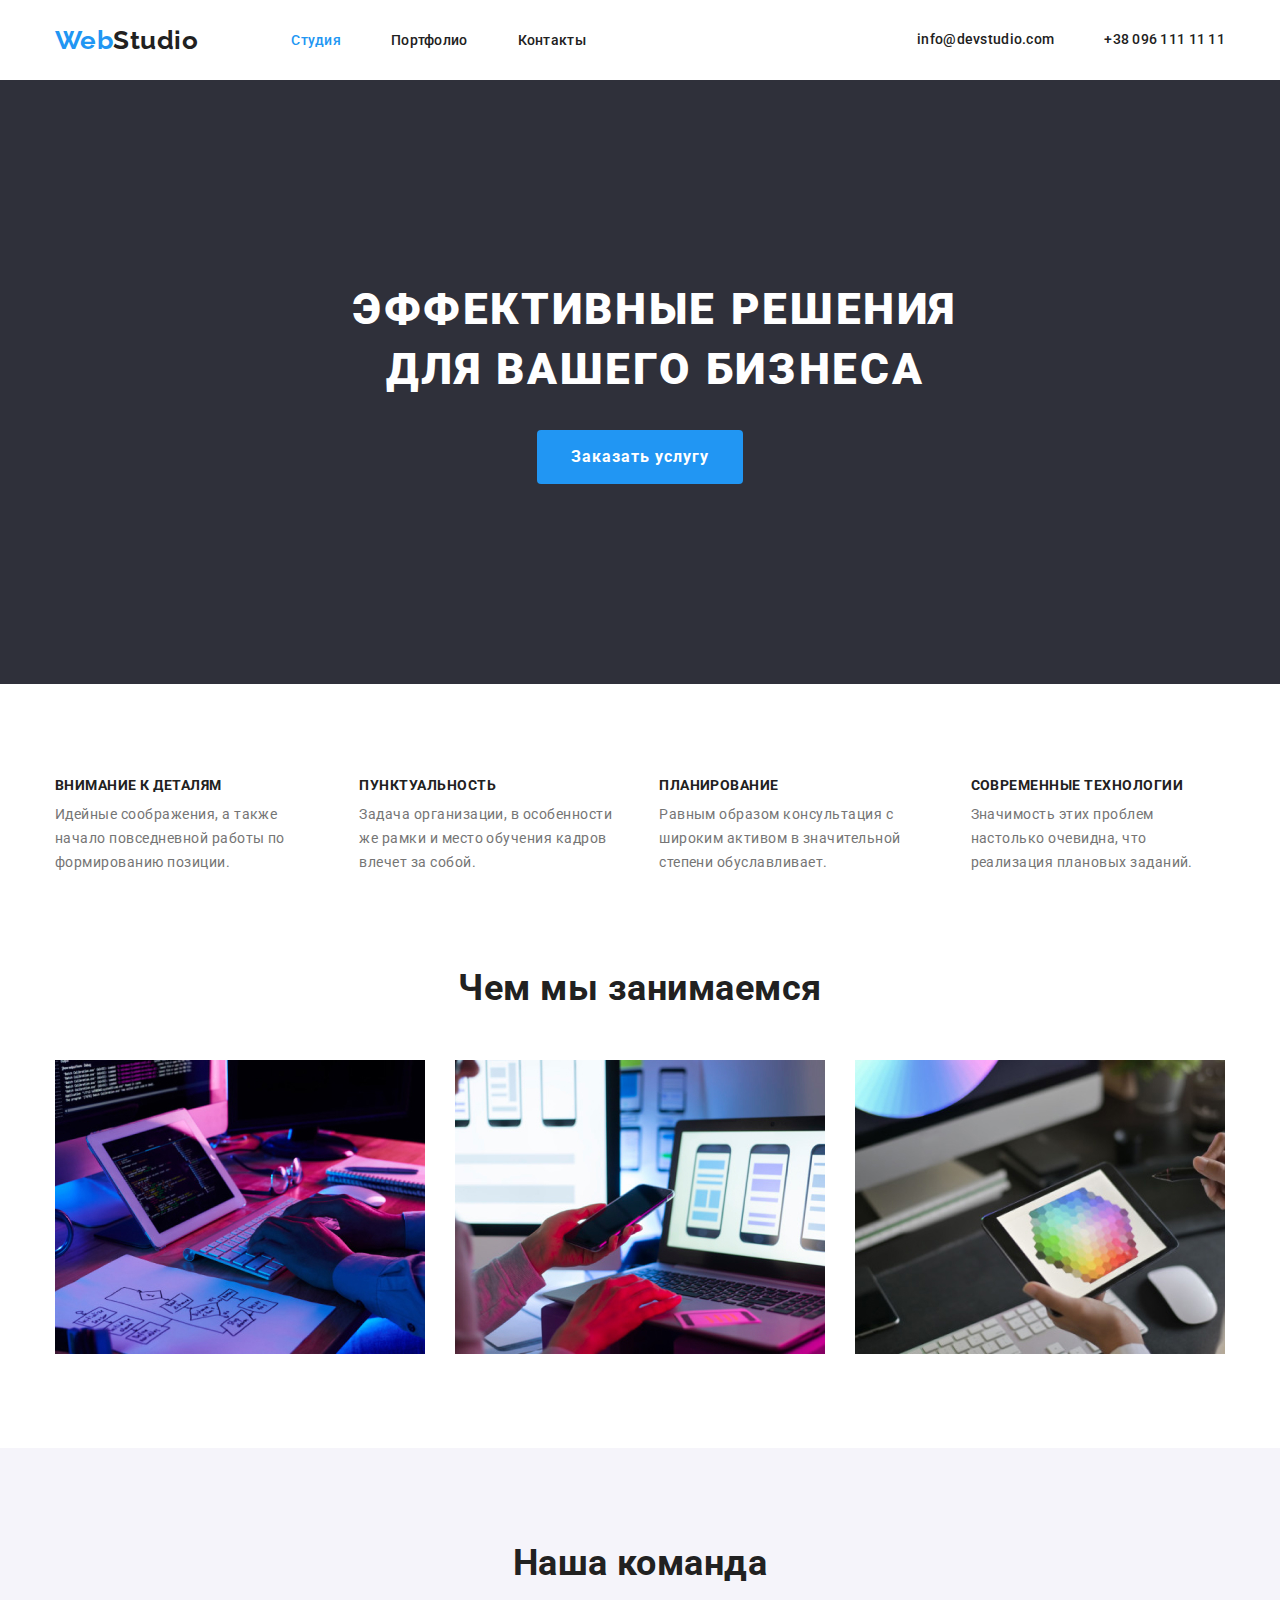
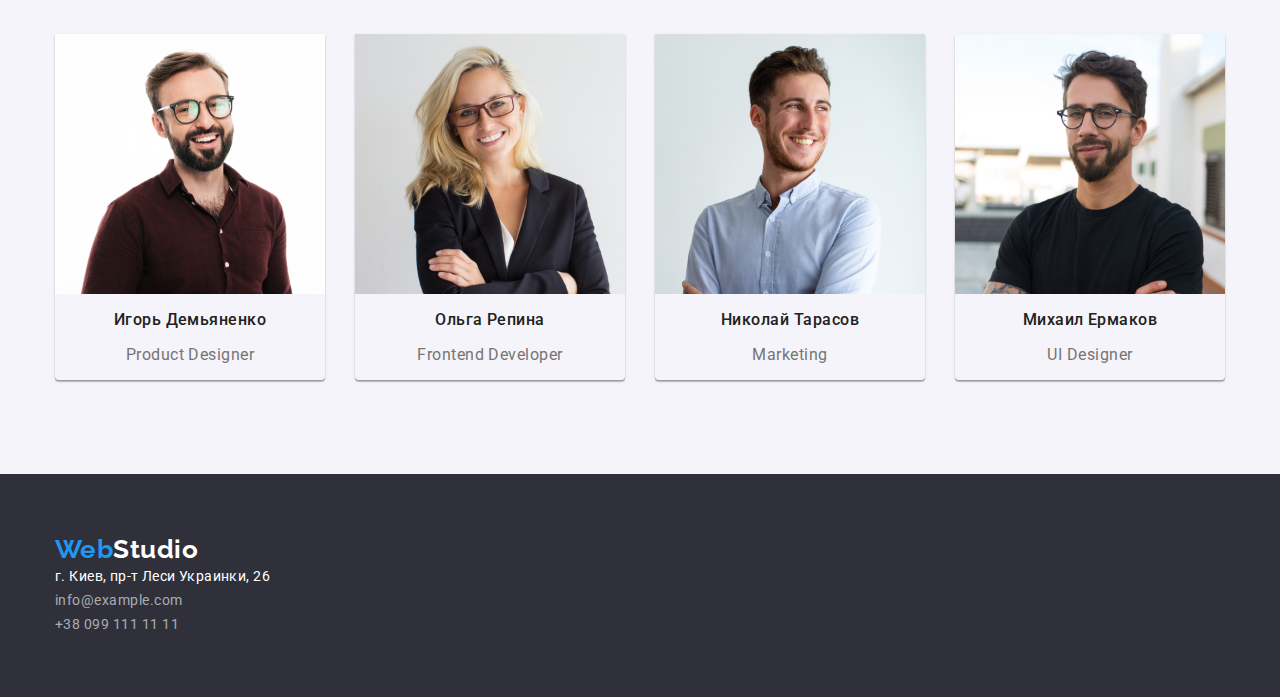
==== commit ef541d31: "исправил разметку и др" ====
--- a/index.html
+++ b/index.html
@@ -40,29 +40,29 @@
         <div class="container">
           <ul class="list feature-list">
             <li class="feature-item">
-              <h3 class="section-title">Внимание к деталям</h3>
-              <p class="text">Идейные соображения, а также начало повседневной работы по формированию позиции.</p>
+              <h3 class="feature-title">Внимание к деталям</h3>
+              <p class="feature-text">Идейные соображения, а также начало повседневной работы по формированию позиции.</p>
             </li>
             <li class="feature-item">
-              <h3 class="section-title">Пунктуальность</h3>
-              <p class="text">Задача организации, в особенности же рамки и место обучения кадров влечет за собой.</p>
+              <h3 class="feature-title">Пунктуальность</h3>
+              <p class="feature-text">Задача организации, в особенности же рамки и место обучения кадров влечет за собой.</p>
             </li>
             <li class="feature-item">
-              <h3 class="section-title">Планирование</h3>
-              <p class="text">Равным образом консультация с широким активом в значительной степени обуславливает.</p>
+              <h3 class="feature-title">Планирование</h3>
+              <p class="feature-text">Равным образом консультация с широким активом в значительной степени обуславливает.</p>
             </li>
             <li class="feature-item">
-              <h3 class="section-title">Современные технологии</h3>
-              <p class="text">Значимость этих проблем настолько очевидна, что реализация плановых заданий.</p>
+              <h3 class="feature-title">Современные технологии</h3>
+              <p class="feature-text">Значимость этих проблем настолько очевидна, что реализация плановых заданий.</p>
             </li>
           </ul>
         </div>
       </section>
       <!--чем мы занимаемся-->
-      <section class="section todo">
+      <section class="section example">
         <div class="container">
-          <h3 class="todo-list">Чем мы занимаемся</h3>
-          <ul class="list example">
+          <h3 class="example-title">Чем мы занимаемся</h3>
+          <ul class="list example-list">
             <li class="example-item">
               <img src="./images/chem1.jpg" alt="печатем код" width="370" />
             </li>
@@ -78,27 +78,27 @@
       <!--Наша команда-->
       <section class="team section">
         <div class="container">
-          <h2 class="team-list">Наша команда</h2>
+          <h2 class="team-title">Наша команда</h2>
           <ul class="list team-box">
             <li class="team-item">
               <img src="./images/komanda1.jpg" alt="фото Игоря" width="270" />
-              <h3 class="name">Игорь Демьяненко</h3>
-              <p class="prof">Product Designer</p>
+              <h3 class="team-name">Игорь Демьяненко</h3>
+              <p class="team-text">Product Designer</p>
             </li>
             <li class="team-item">
               <img src="./images/komanda2.jpg" alt="фото Ольги" width="270" />
-              <h3 class="name">Ольга Репина</h3>
-              <p class="prof">Frontend Developer</p>
+              <h3 class="team-name">Ольга Репина</h3>
+              <p class="team-text">Frontend Developer</p>
             </li>
             <li class="team-item">
               <img src="./images/komanda3.jpg" alt="фото Николая" width="270" />
-              <h3 class="name">Николай Тарасов</h3>
-              <p class="prof">Marketing</p>
+              <h3 class="team-name">Николай Тарасов</h3>
+              <p class="team-text">Marketing</p>
             </li>
             <li class="team-item">
               <img src="./images/komanda4.jpg" alt="фото михаила" width="270" />
-              <h3 class="name">Михаил Ермаков</h3>
-              <p class="prof">UI Designer</p>
+              <h3 class="team-name">Михаил Ермаков</h3>
+              <p class="team-text">UI Designer</p>
             </li>
           </ul>
         </div>
@@ -109,9 +109,9 @@
       <div class="container">
         <a href="./index.html" class="logo">Web<span class="part-logo-footer">Studio</span></a>
         <address class="address">
-          <a href="https://goo.gl/maps/V3Cmk4kMnXvQ9AmN7" class="link karta" target="_blank" rel="noopener noreferrer">г. Киев, пр-т Леси Украинки, 26</a>
-          <br />
           <ul class="list">
+            <a href="https://goo.gl/maps/V3Cmk4kMnXvQ9AmN7" class="link karta" target="_blank" rel="noopener noreferrer">г. Киев, пр-т Леси Украинки, 26</a>
+            <br />
             <li><a href="" class="link address-kontaktu">info@example.com</a></li>
             <li><a href="tel:+380991111111" class="link address-kontaktu">+38 099 111 11 11</a></li>
           </ul>
--- a/css/styless.css
+++ b/css/styless.css
@@ -56,23 +56,6 @@
   padding-bottom: 94px;
 }
 
-.todo {
-  padding-top: 0px;
-}
-
-.name {
-  font-weight: 500;
-  font-size: 16px;
-  line-height: 1.19;
-  text-align: center;
-}
-
-.prof {
-  font-size: 16px;
-  line-height: 1.19;
-  text-align: center;
-  color: var(--text-color);
-}
 
 .link {
   text-decoration: none;
@@ -180,26 +163,43 @@
   display: flex;
 }
 
+.feature-item {
+  width: calc(100% - 30px * 3) / 4;
+}
+
 .feature-item:not(:last-child) {
   margin-right: 30px;
 }
 
-.section-title {
-  color: var(--primary-text-color);
+.feature-title {
+  color: var(--primary-text-color);
+  margin-top: 0px;
+  margin-bottom: 10px;
   font-weight: bold;
   font-size: 14px;
   line-height: 1.07;
   text-transform: uppercase;
 }
 
-.text {
+.feature-text {
   color: var(--text-color);
   font-size: 14px;
   line-height: 1.71;
-}
-/*todo*/
-
-.todo-list {
+
+  margin-top: 0px;
+  margin-bottom: 0px;
+}
+
+/*example*/
+
+.example {
+  padding-top: 0px;
+}
+.example-list {
+  display: flex;
+}
+
+.example-title {
   font-weight: bold;
   font-size: 36px;
   line-height: 1.16;
@@ -208,12 +208,9 @@
   margin-top: 0px;
 }
 
-.example {
-  display: flex;
-}
-
 .example .example-item + .example-item {
   margin-left: 30px;
+  ca
 }
 
 /*team*/
@@ -222,12 +219,27 @@
   background-color: #f5f4fa;
 }
 
+.team-name {
+  font-weight: 500;
+  font-size: 16px;
+  line-height: 1.19;
+  text-align: center;
+}
+
+.team-text {
+  font-size: 16px;
+  line-height: 1.19;
+  text-align: center;
+  color: var(--text-color);
+}
+
 .team-item {
+  width: calc((100% - 30px * 3) / 4);
   box-shadow: 0px 1px 3px rgba(0, 0, 0, 0.12), 0px 1px 1px rgba(0, 0, 0, 0.14), 0px 2px 1px rgba(0, 0, 0, 0.2);
   border-radius: 0px 0px 4px 4px;
 }
 
-.team-list {
+.team-title {
   margin-top: 0px;
   margin-bottom: 50px;
   text-align: center;
@@ -312,7 +324,7 @@
   margin-bottom: 110px;
 }
 
-.categ {
+.categ-text {
   font-size: 16px;
   line-height: 1.87;
   color: #757575;
@@ -322,7 +334,7 @@
   margin: 0px;
 }
 
-.section-name {
+.categ-title {
   font-weight: bold;
   font-size: 18px;
   line-height: 2;
